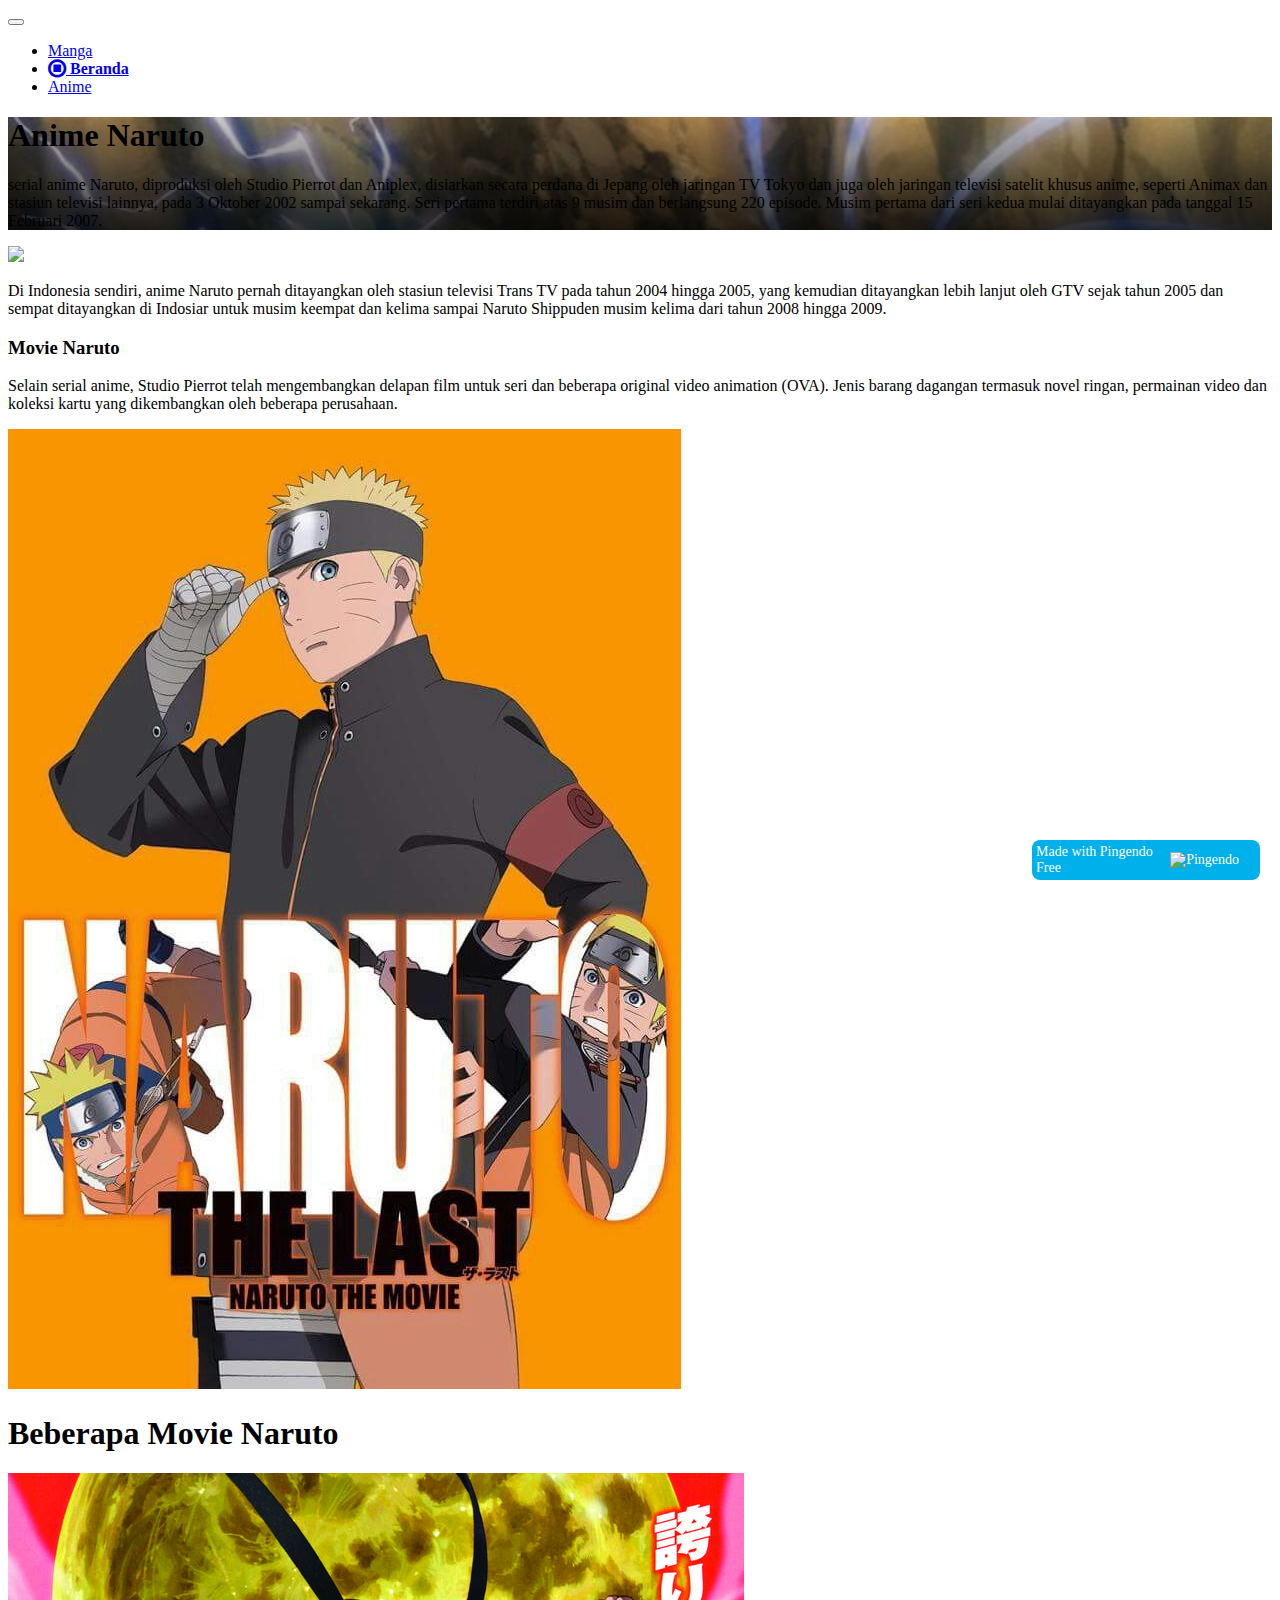
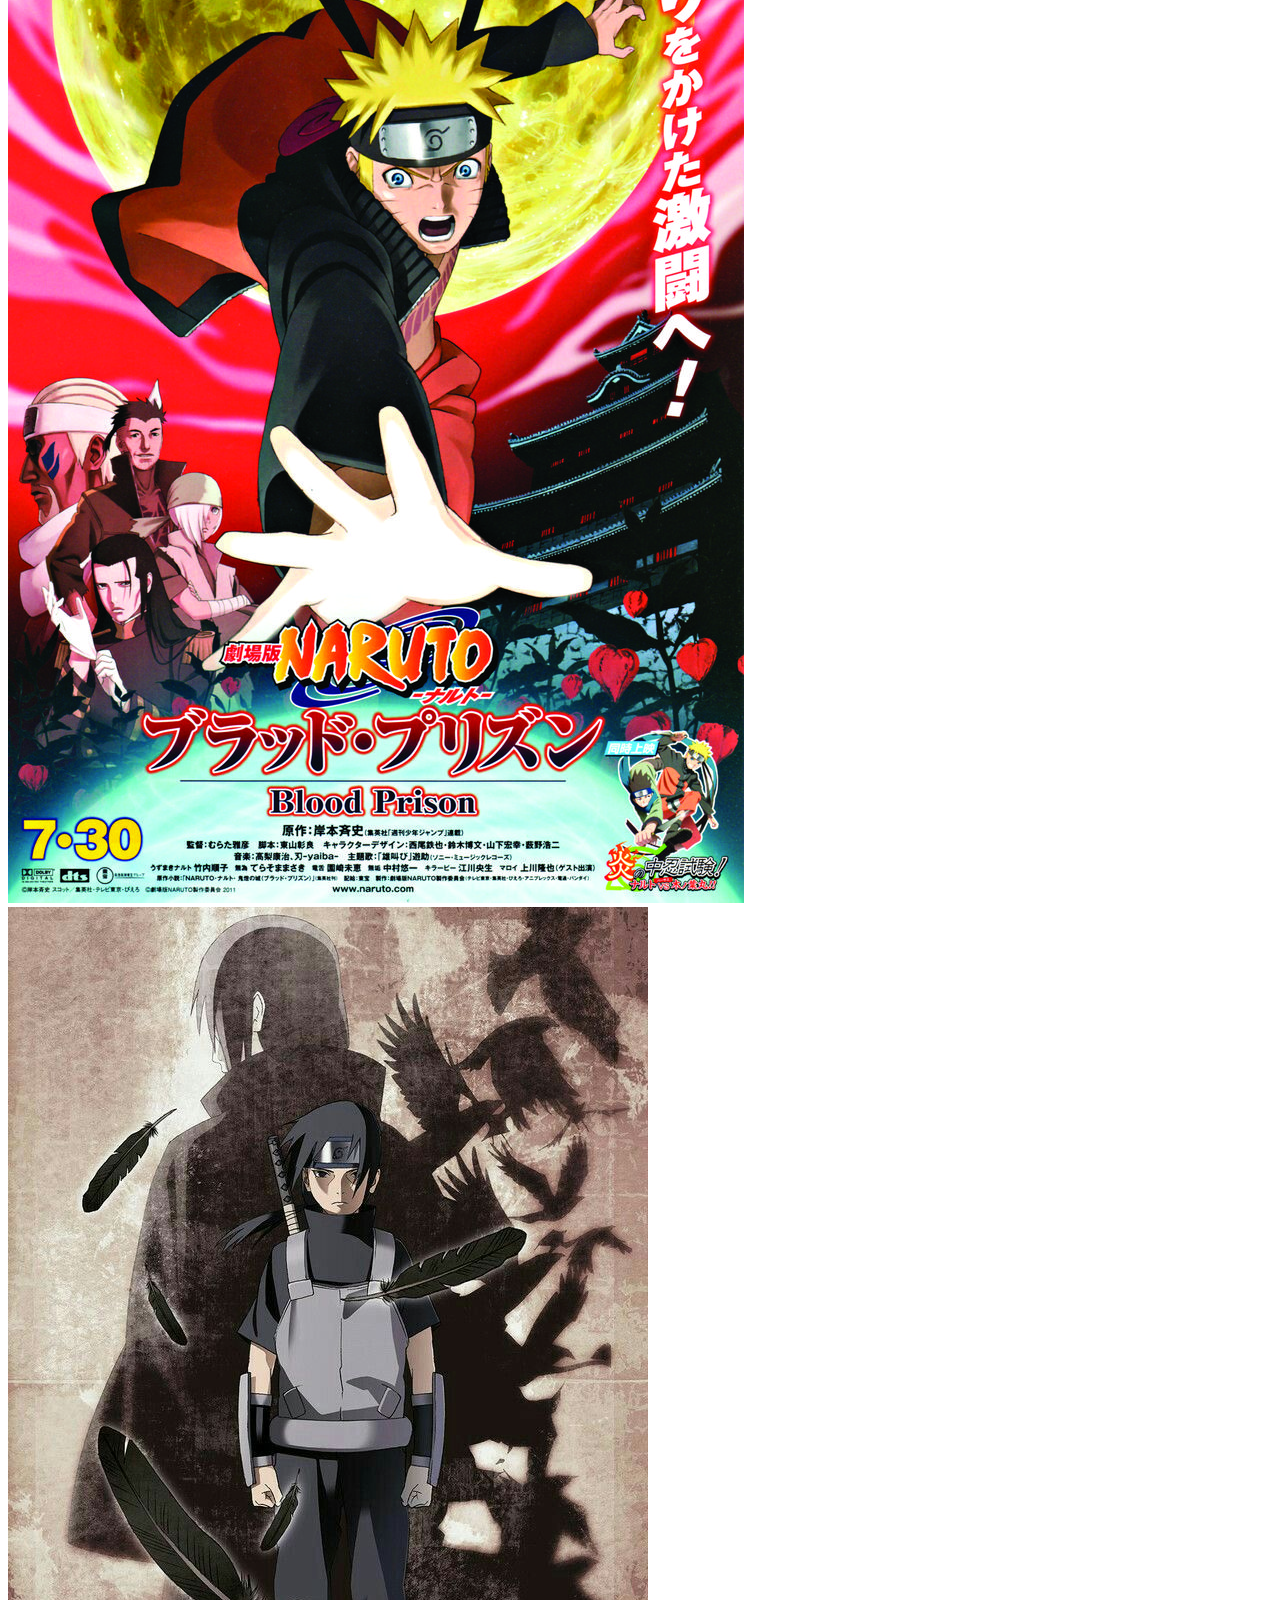
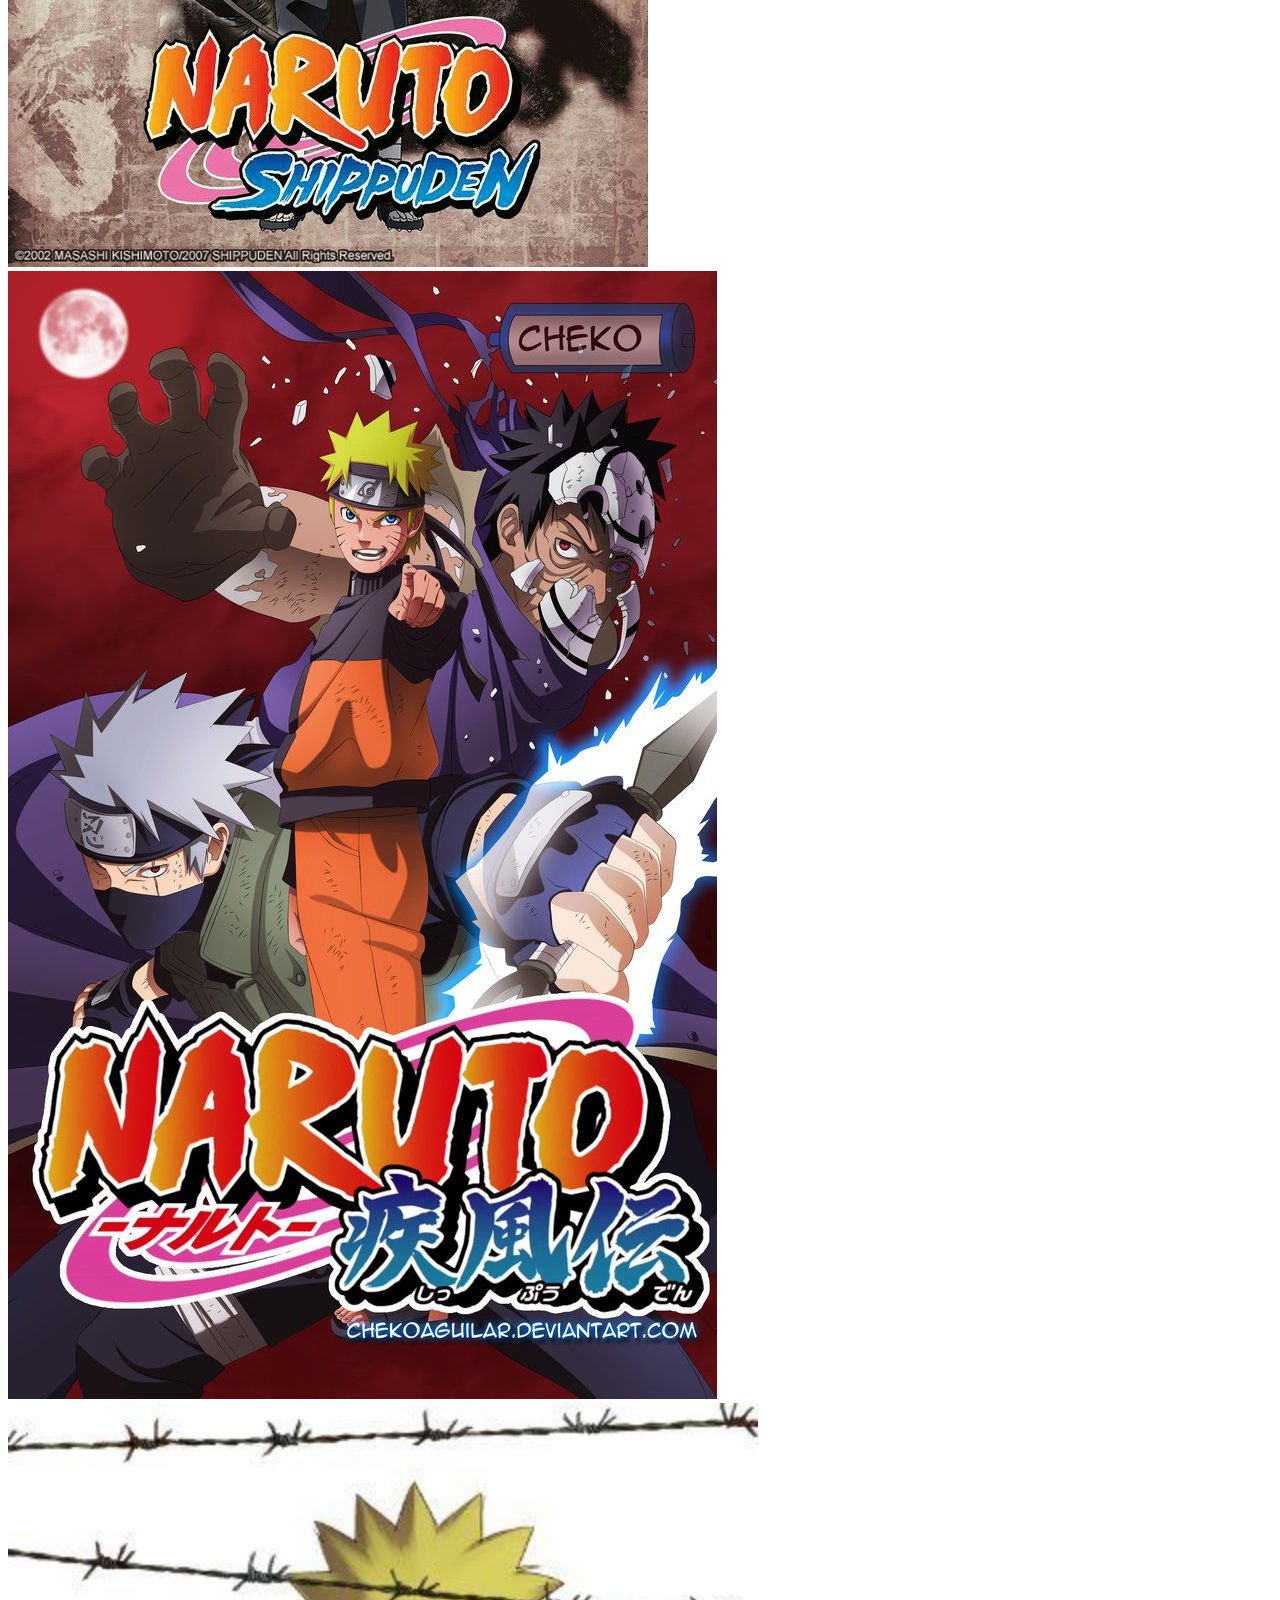
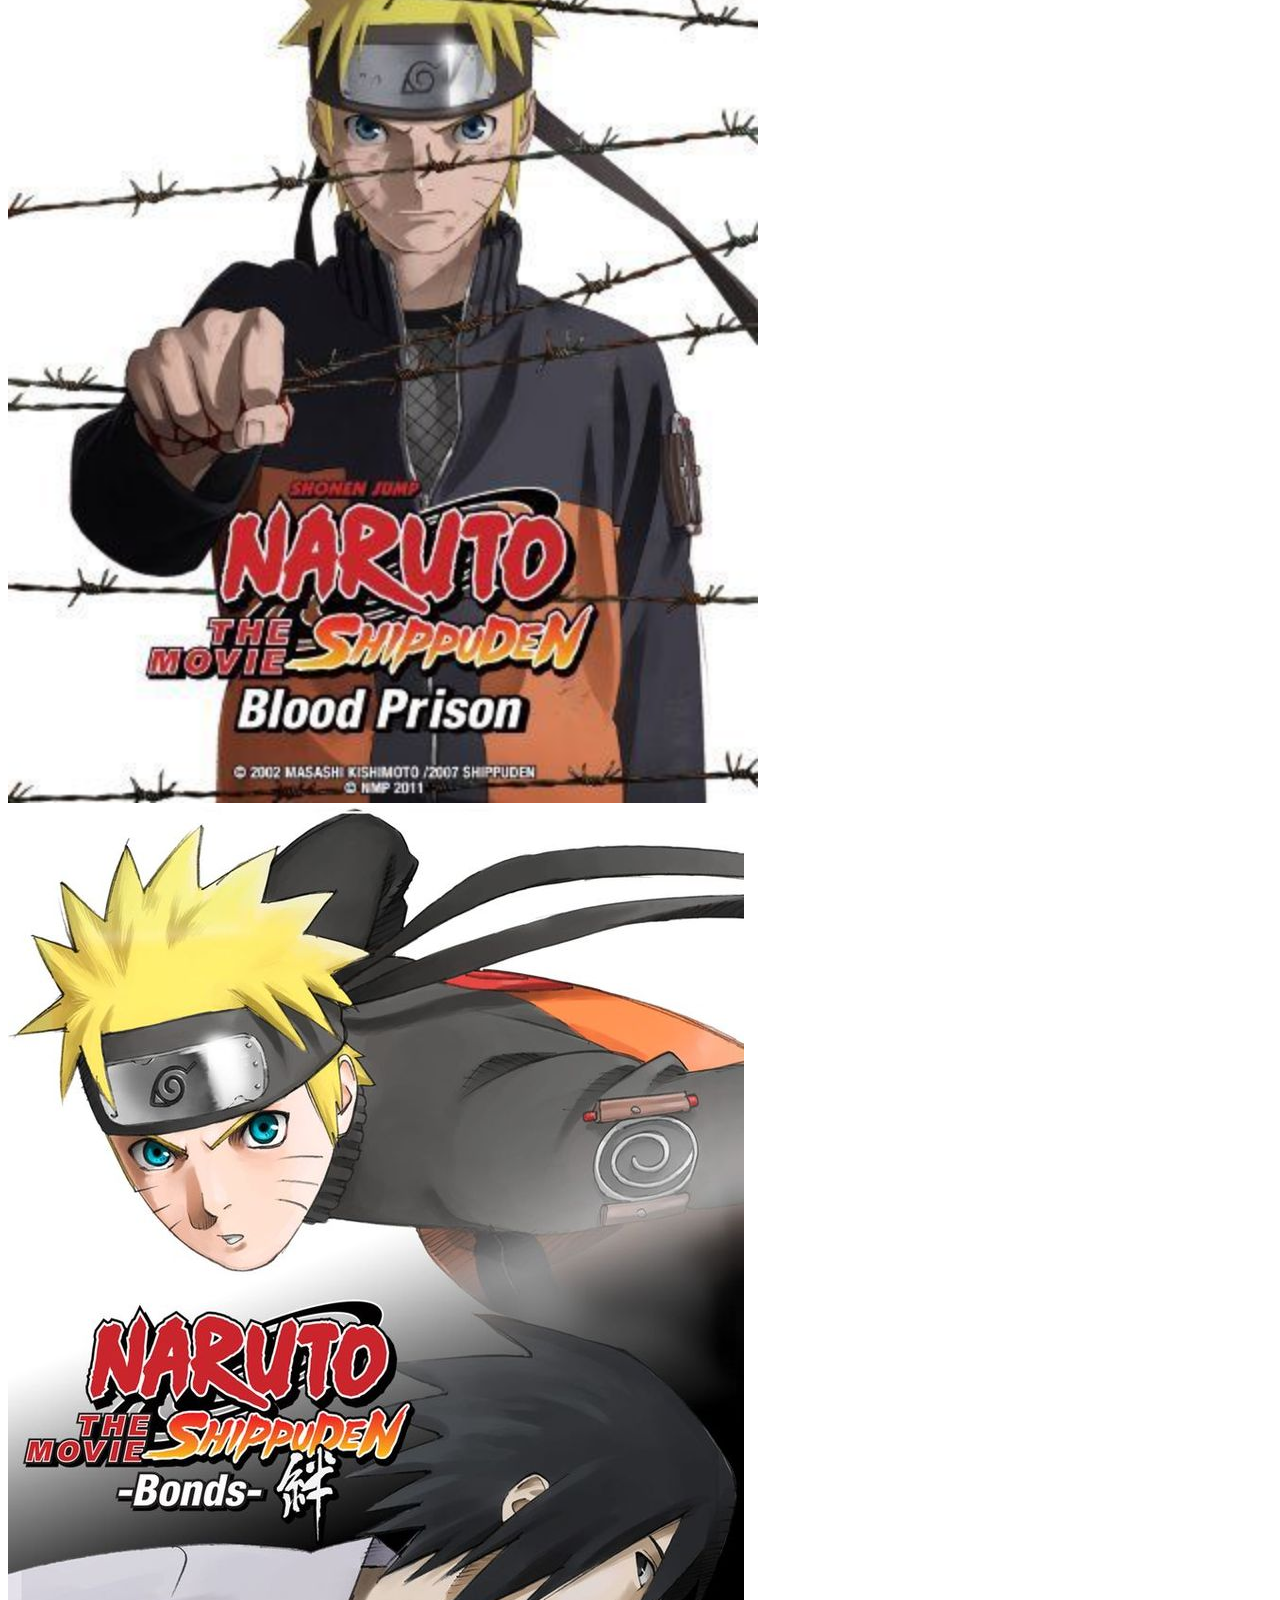
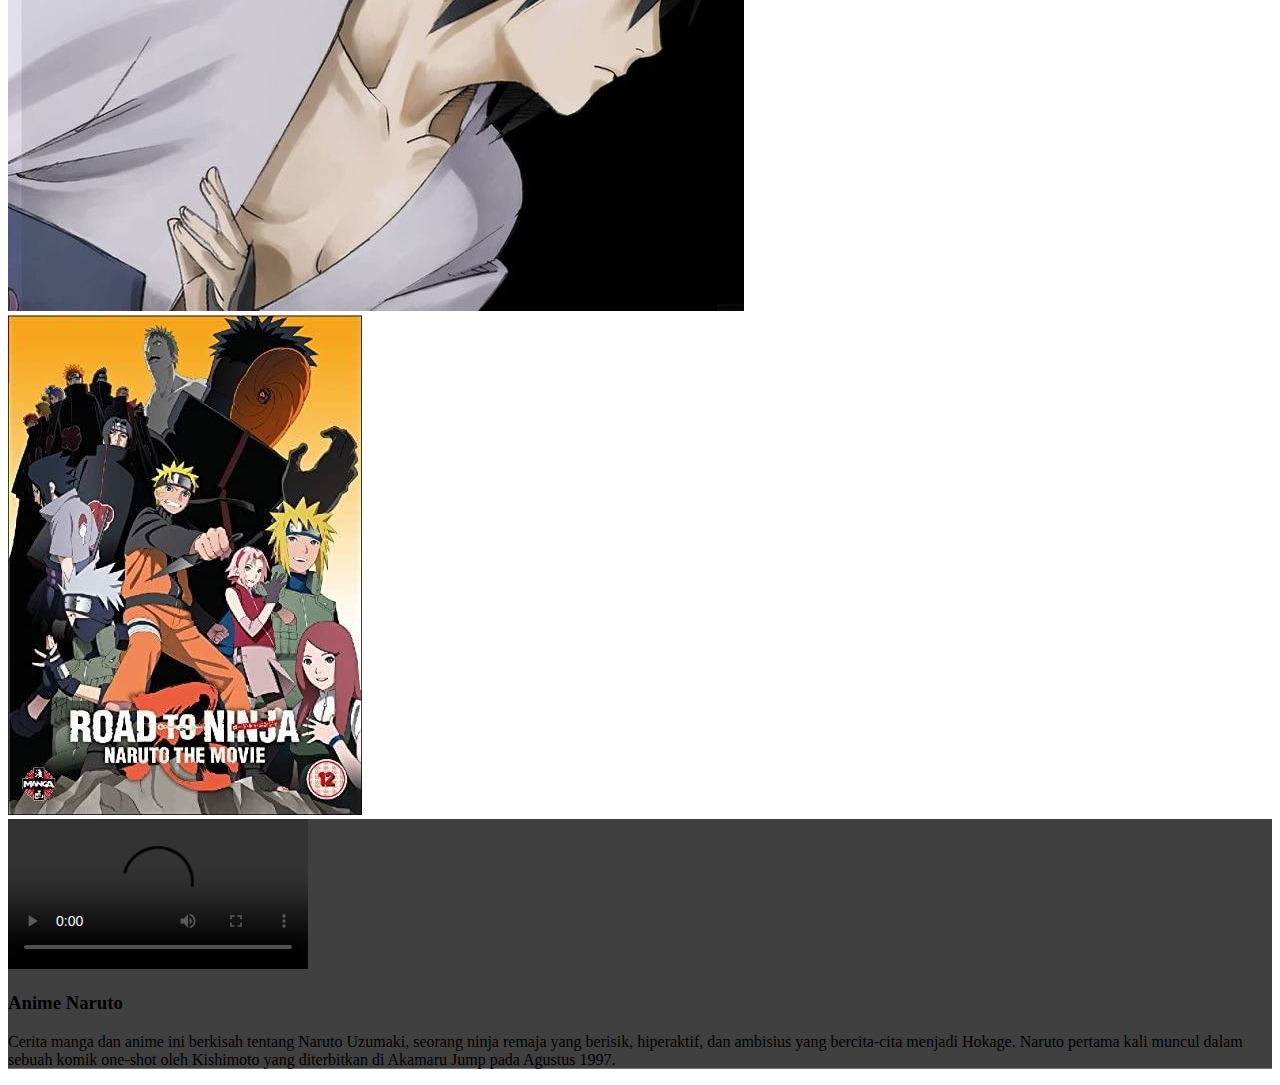
==== Anime.html @ 4a2c87dc "Add files via upload" ====
<!DOCTYPE html>
<html>

<head>
  <meta charset="utf-8">
  <meta name="viewport" content="width=device-width, initial-scale=1">
  <link rel="stylesheet" href="https://cdnjs.cloudflare.com/ajax/libs/font-awesome/4.7.0/css/font-awesome.min.css" type="text/css">
  <link rel="stylesheet" href="Anime Naruto.css">
</head>

<body>
  <nav class="navbar navbar-expand-md navbar-dark bg-dark">
    <div class="container justify-content-center"> <button class="navbar-toggler navbar-toggler-right border-0" type="button" data-toggle="collapse" data-target="#navbar9">
        <span class="navbar-toggler-icon"></span>
      </button>
      <div class="collapse navbar-collapse text-center justify-content-center" id="navbar9">
        <ul class="navbar-nav">
          <li class="nav-item mx-2"> <a class="nav-link" href="#">Manga</a> </li>
          <li class="nav-item mx-2"> <a class="nav-link navbar-brand mr-0 text-white" href="#"><i class="fa d-inline fa-lg fa-stop-circle-o"></i>
              <b> Beranda</b></a> </li>
          <li class="nav-item mx-2"> <a class="nav-link" href="#">Anime</a> </li>
        </ul>
      </div>
    </div>
  </nav>
  <div class="py-5 text-center text-white align-items-center d-flex h-75" style="	background-image: linear-gradient(to bottom, rgba(0,0,0,0.2), rgba(0,0,0,0.8)), url(naruto.jpg);	background-position: top left, top left;	background-size: 100%, 100%;	background-repeat: repeat, repeat;">
    <div class="container py-5">
      <div class="row">
        <div class="mx-auto col-lg-8 col-md-10">
          <h1 class="display-3 mb-4 text-warning">Anime Naruto</h1>
          <p class="lead mb-5">serial anime Naruto, diproduksi oleh Studio Pierrot dan Aniplex, disiarkan secara perdana di Jepang oleh jaringan TV Tokyo dan juga oleh jaringan televisi satelit khusus anime, seperti Animax dan stasiun televisi lainnya, pada 3 Oktober 2002 sampai sekarang. Seri pertama terdiri atas 9 musim dan berlangsung 220 episode. Musim pertama dari seri kedua mulai ditayangkan pada tanggal 15 Februari 2007.</p>
        </div>
      </div>
    </div>
  </div>
  <div class="py-5">
    <div class="container">
      <div class="row">
        <div class="p-0 col-lg-5 order-2 order-lg-1"> <img class="img-fluid d-block" src="jadwal-live-streaming-naruto-tayang-kembali-di-gtv-catat-waktu-jam-tayangnya.jpg"> </div>
        <div class="d-flex flex-column justify-content-center p-3 col-lg-7 order-1 order-lg-2">
          <p class="lead mb-0">Di Indonesia sendiri, anime Naruto pernah ditayangkan oleh stasiun televisi Trans TV pada tahun 2004 hingga 2005, yang kemudian ditayangkan lebih lanjut oleh GTV sejak tahun 2005 dan sempat ditayangkan di Indosiar untuk musim keempat dan kelima sampai Naruto Shippuden musim kelima dari tahun 2008 hingga 2009.</p>
        </div>
      </div>
    </div>
  </div>
  <div class="py-5">
    <div class="container">
      <div class="row">
        <div class="col-md-12">
          <div class="row">
            <div class="p-3 col-md-8">
              <h3 class="bg-warning">Movie Naruto</h3>
              <p class="mb-3">Selain serial anime, Studio Pierrot telah mengembangkan delapan film untuk seri dan beberapa original video animation (OVA). Jenis barang dagangan termasuk novel ringan, permainan video dan koleksi kartu yang dikembangkan oleh beberapa perusahaan.</p>
            </div>
            <div class="col-md-4 col-lg-3 offset-lg-1"> <img class="img-fluid d-block" src="a.jpg"> </div>
          </div>
        </div>
      </div>
    </div>
  </div>
  <div class="pt-5">
    <div class="container-fluid">
      <div class="row">
        <div class="text-center mx-auto col-md-12">
          <h1 class="mb-4 bg-warning">Beberapa Movie Naruto</h1>
        </div>
      </div>
      <div class="row">
        <div class="col-6 col-md-4 col-lg-2 p-0"> <img class="img-fluid d-block" src="35.jpg"> </div>
        <div class="col-6 col-md-4 col-lg-2 p-0"> <img class="img-fluid d-block" src="d.jpg"> </div>
        <div class="col-6 col-md-4 col-lg-2 p-0"> <img class="img-fluid d-block" src="Naruto, Kakashi, Obito.jpg"> </div>
        <div class="col-6 col-md-4 col-lg-2 p-0"> <img class="img-fluid d-block" src="Naruto Shippuden the Movie_ Blood Prison (2011).jpg" height="1000"> </div>
        <div class="col-6 col-md-4 col-lg-2 p-0"> <img class="img-fluid d-block" src="y.jpg"> </div>
        <div class="col-6 col-md-4 col-lg-2 p-0"> <img class="img-fluid d-block" src="s.jpg"> </div>
      </div>
    </div>
  </div>
  <div class="py-5 text-white" style="background-image: linear-gradient(to bottom, rgba(0, 0, 0, .75), rgba(0, 0, 0, .75)), url(https://static.pingendo.com/cover-bubble-dark.svg);  background-position: center center, center center;  background-size: cover, cover;  background-repeat: repeat, repeat;">
    <div class="container">
      <div class="row">
        <div class="col-lg-5 p-0">
          <div class="embed-responsive embed-responsive-4by3"> <video src="Naruto AMV - Blood ⧸⧸ Water [ Naruto VS Sasuke].mp4" class="embed-responsive-item" type="video/mp4" controls="controls"> Your browser does not support HTML5 video. </video> </div>
        </div>
        <div class="p-5 col-lg-7 d-flex flex-column justify-content-center">
          <h3 class="display-4 mb-3">Anime Naruto</h3>
          <p class="lead mb-0">Cerita manga dan anime ini berkisah tentang Naruto Uzumaki, seorang ninja remaja yang berisik, hiperaktif, dan ambisius yang bercita-cita menjadi Hokage. Naruto pertama kali muncul dalam sebuah komik one-shot oleh Kishimoto yang diterbitkan di Akamaru Jump pada Agustus 1997.</p>
        </div>
      </div>
    </div>
  </div>
  <script src="https://code.jquery.com/jquery-3.3.1.slim.min.js" integrity="sha384-q8i/X+965DzO0rT7abK41JStQIAqVgRVzpbzo5smXKp4YfRvH+8abtTE1Pi6jizo" crossorigin="anonymous"></script>
  <script src="https://cdnjs.cloudflare.com/ajax/libs/popper.js/1.14.6/umd/popper.min.js" integrity="sha384-wHAiFfRlMFy6i5SRaxvfOCifBUQy1xHdJ/yoi7FRNXMRBu5WHdZYu1hA6ZOblgut" crossorigin="anonymous"></script>
  <script src="https://stackpath.bootstrapcdn.com/bootstrap/4.3.1/js/bootstrap.min.js" integrity="sha384-JjSmVgyd0p3pXB1rRibZUAYoIIy6OrQ6VrjIEaFf/nJGzIxFDsf4x0xIM+B07jRM" crossorigin="anonymous"></script>
  <pingendo onclick="window.open('https://pingendo.com/', '_blank')" style="cursor:pointer;position: fixed;bottom: 20px;right:20px;padding:4px;background-color: #00b0eb;border-radius: 8px; width:220px;display:flex;flex-direction:row;align-items:center;justify-content:center;font-size:14px;color:white">Made with Pingendo Free&nbsp;&nbsp;<img src="https://pingendo.com/site-assets/Pingendo_logo_big.png" class="d-block" alt="Pingendo logo" height="16"></pingendo>
</body>

</html>
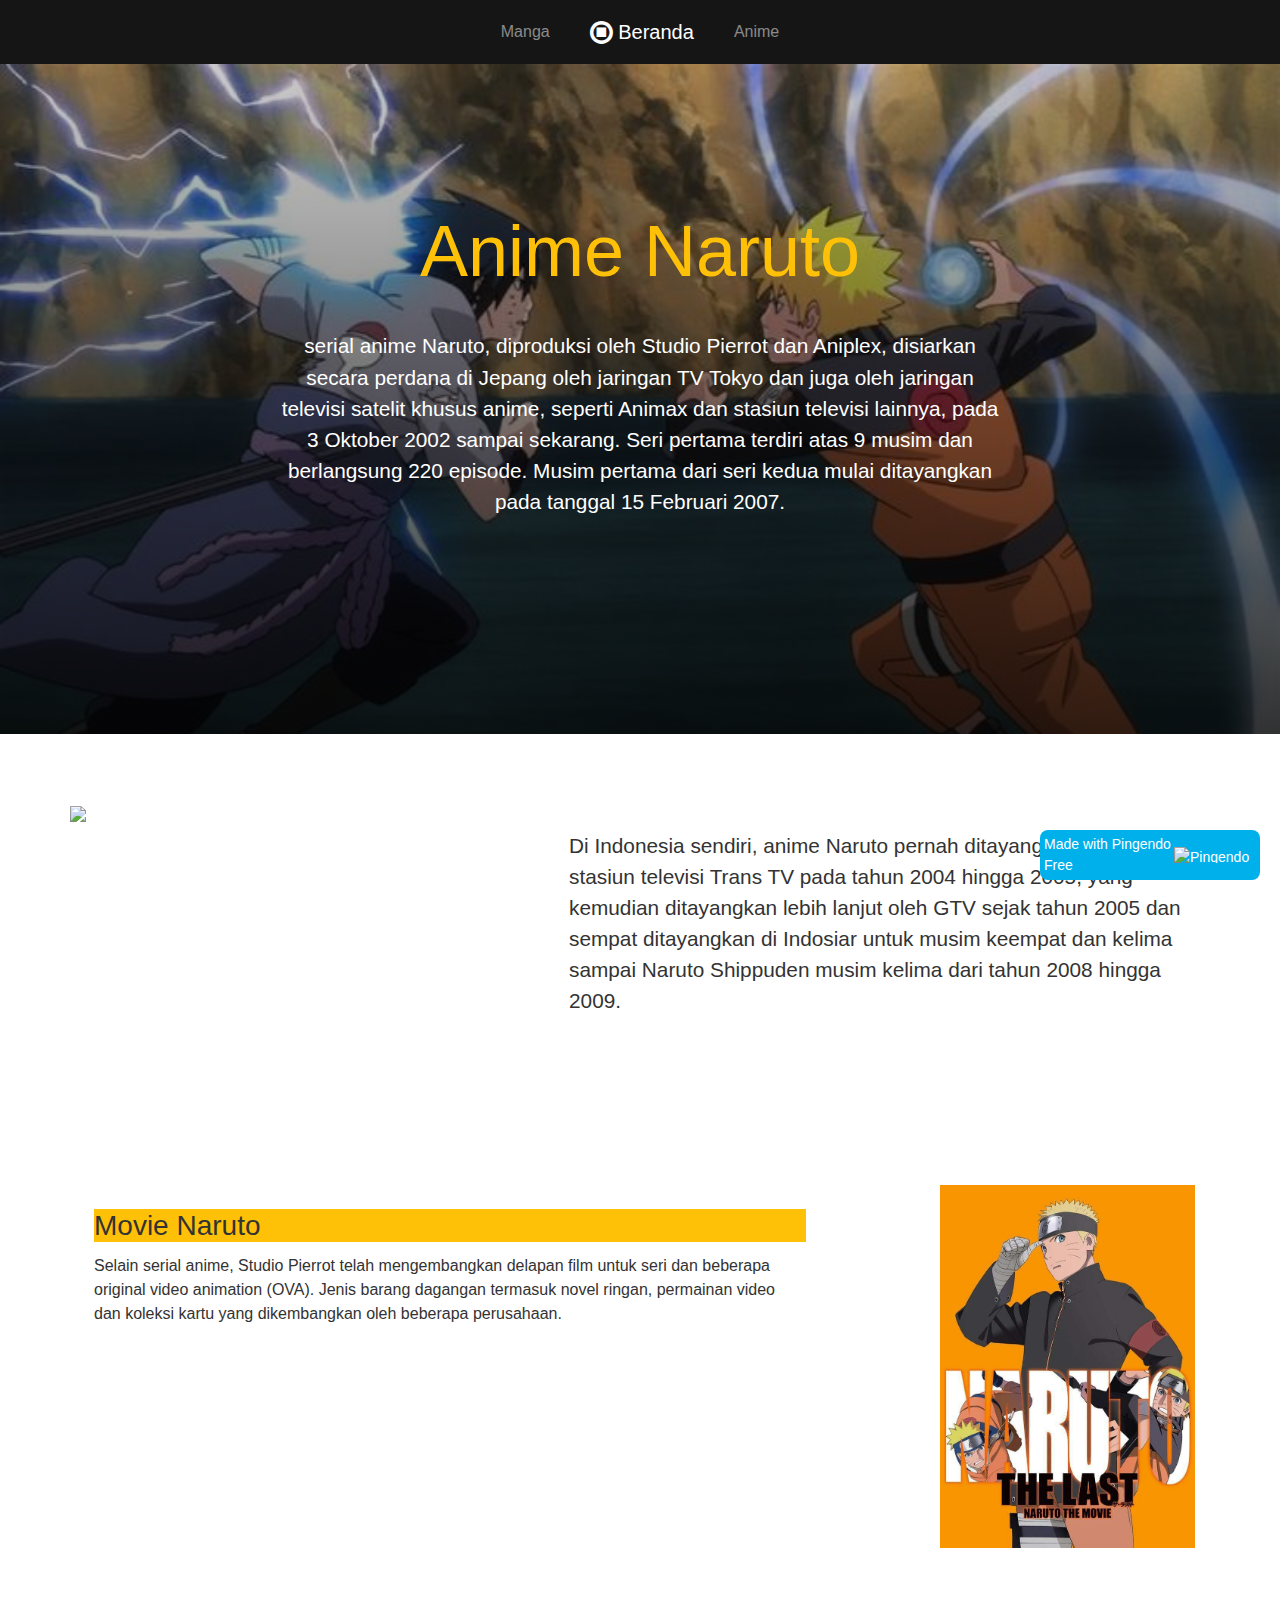
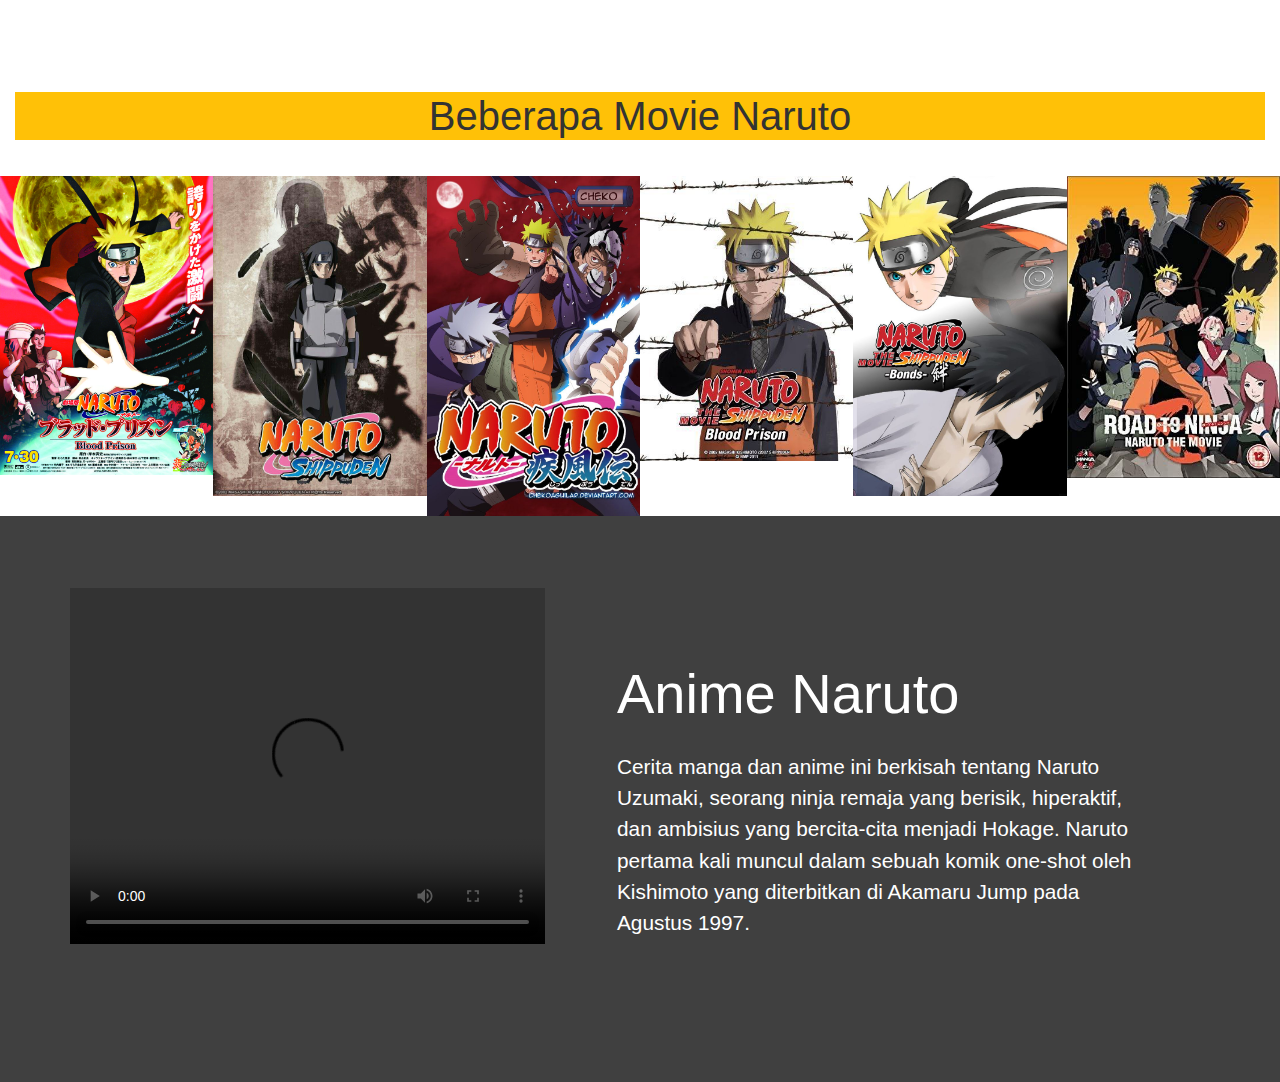
==== commit c21c0d8b: "Add files via upload" ====
--- a/Anime.html
+++ b/Anime.html
@@ -15,10 +15,10 @@
       </button>
       <div class="collapse navbar-collapse text-center justify-content-center" id="navbar9">
         <ul class="navbar-nav">
-          <li class="nav-item mx-2"> <a class="nav-link" href="#">Manga</a> </li>
-          <li class="nav-item mx-2"> <a class="nav-link navbar-brand mr-0 text-white" href="#"><i class="fa d-inline fa-lg fa-stop-circle-o"></i>
+          <li class="nav-item mx-2"> <a class="nav-link" href="Manga.html">Manga</a> </li>
+          <li class="nav-item mx-2"> <a class="nav-link navbar-brand mr-0 text-white" href="index.html"><i class="fa d-inline fa-lg fa-stop-circle-o"></i>
               <b> Beranda</b></a> </li>
-          <li class="nav-item mx-2"> <a class="nav-link" href="#">Anime</a> </li>
+          <li class="nav-item mx-2"> <a class="nav-link" href="Anime.html">Anime</a> </li>
         </ul>
       </div>
     </div>
